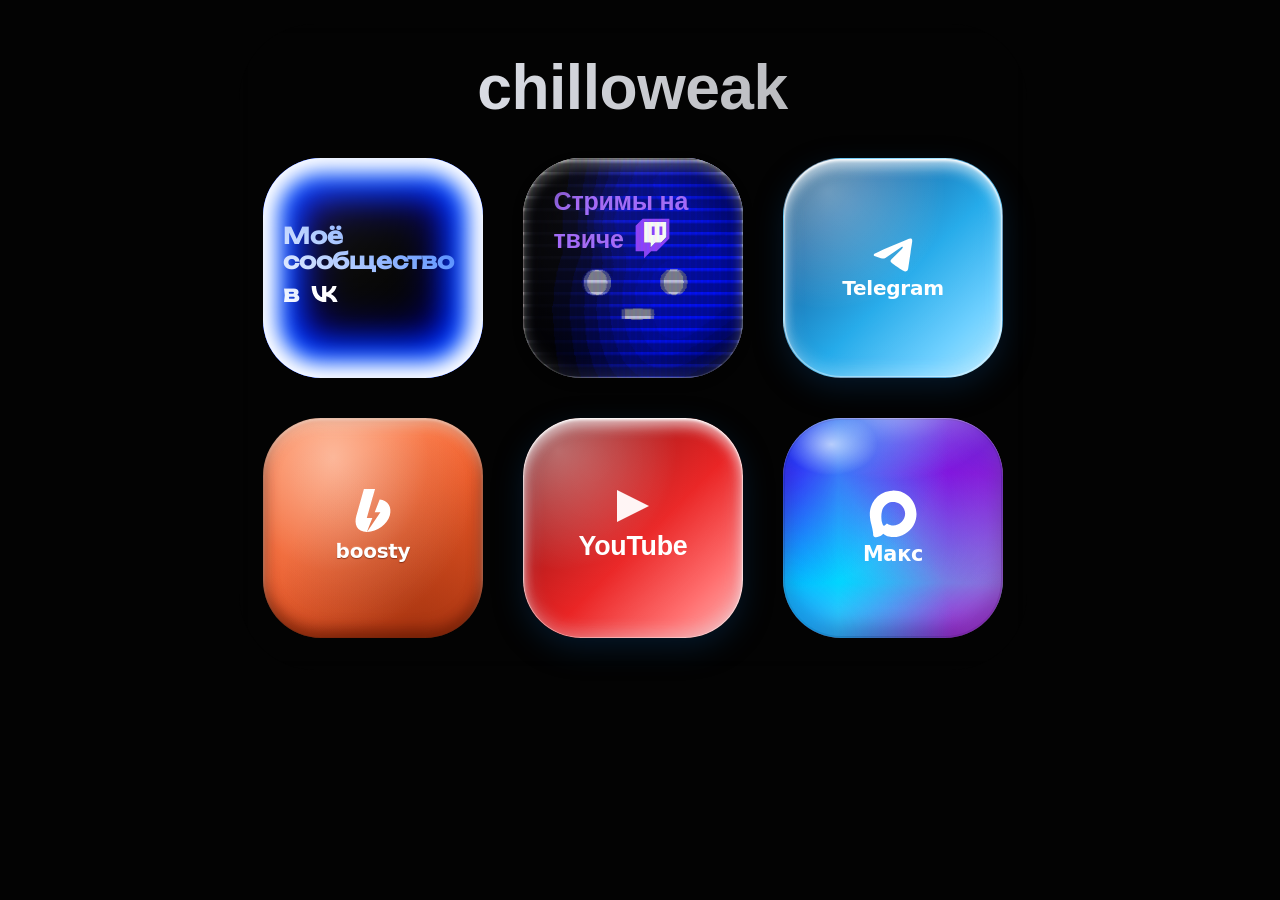
==== index.html @ e5b39a84 "Add first complete version of HTML/CSS page" ====
<!DOCTYPE html>
<html lang="en">
<head>
    <meta charset="UTF-8">
    <meta name="viewport" content="width=device-width, initial-scale=1.0">
    <title>chilloweak | All my links</title>
    <link rel="stylesheet" href="style.css">
    <meta property="og:title" content="chilloweak | Все мои ссылки">
    <meta property="og:description" content="Добро пожаловать в мой мир.">
    <meta property="og:image" content="https://chilloweak.github.io">
    <meta property="og:url" content="https://chilloweak.github.io">
    <meta name="twitter:card" content="summary_large_image">
    <link rel="apple-touch-icon" sizes="180x180" href="apple-touch-icon.png">
    <link rel="icon" type="image/png" sizes="32x32" href="favicon-32x32.png">
    <link rel="icon" type="image/png" sizes="16x16" href="favicon-16x16.png">
    <link rel="manifest" href="/site.webmanifest">
</head>
<body>
    <div class="grid-container">
        <div class="chilloweak-header">
            <h1>chilloweak</h1>
        </div>
        <div class="link-grid">
            <a href="https://vk.ru/chilloweakk" target="_blank" rel="noopener noreferrer" class="grid-card grid-card--vk">
                <div class="card-title">Моё сообщество в <img class="icon-inline" src="img/vk_icon.svg"></div>
            </a>
            <a href="https://twitch.tv/chilloweak" target="_blank" rel="noopener noreferrer" class="grid-card grid-card--twitch">
                <div class="crt">
                    <div class="crt-content">
                        <div class="card-title">Стримы на твиче <img class="icon-inline" src="img/twitch_icon.svg"></div>
                    </div>
                </div>
            </a>
            <a href="https://t.me/chilloweak" target="_blank" rel="noopener noreferrer" class="grid-card grid-card--telegram">
                <img class="icon-inline-telegram" src="img/telegram_icon.svg">
                <div class="card-title">Telegram</div>
            </a>
            <a href="https://boosty.to/chilloweak" target="_blank" rel="noopener noreferrer" class="grid-card grid-card--boosty">
                <img class="icon-inline-boosty" src="img/boosty.svg">
                <div class="card-title">boosty</div>
            </a>
            <a href="https://youtube.com/@chilloweak" target="_blank" rel="noopener noreferrer" class="grid-card grid-card--youtube gelatin">
                <span class="play-icon" aria-hidden="true"></span>
                <div class="card-title">YouTube</div>
            </a>
            <a href="https://max.ru/channel_chilloweak" target="_blank" rel="noopener noreferrer" class="grid-card grid-card--max">
                <img class="icon-inline-max" src="img/max_icon.svg">
                <div class="card-title">Макс</div>
            </a>
        </div>
    </div>
</body>
</html>
---- style.css ----
@font-face {
    font-family: 'Unbounded';
    src: url(fonts/Unbounded-Medium-subset.woff2) format('woff2');
    font-weight: 400;
    font-style: normal;
    font-display: swap;
}

* {
    margin: 0;
    padding: 0;
    box-sizing: border-box;
}

html {
    scrollbar-gutter: stable;
}

body {
    background: #030303;
    font-family: 'Inter', system-ui, -apple-system, 'Segoe UI', Roboto, 'Helvetica Neue', sans-serif;
    min-height: 100vh;
    display: flex;
    justify-content: center;
    align-items: center;
    padding: 1.5rem;
    -webkit-font-smoothing: antialiased;
    -moz-osx-font-smoothing: grayscale;
    text-rendering: optimizeLegibility;
}

.grid-container {
    width: fit-content;
    max-width: 100%;
    margin: 0 0 auto;
    backdrop-filter: blur(10px) saturate(120%);
    -webkit-backdrop-filter: blur(10px) saturate(120%);
    border-radius: 76px;
    padding: 1.75rem 1.5rem 2rem;
}

.chilloweak-header {
    text-align: center;
    margin-bottom: 2.2rem;
    color: white;
    user-select: none;
}

.chilloweak-header h1 {
    font-size: 3.9rem;
    font-weight: 650;
    font-family: sans-serif;
    background: linear-gradient(115deg, #f0f4ff, #a5a5a5);
    background-clip: text;
    -webkit-background-clip: text;
    color: transparent;
    letter-spacing: -0.5px;
}

.link-grid {
    display: grid;
    grid-template-columns: repeat(3, auto);
    justify-content: center;
    gap: 40px;
    margin: 0 auto;
}

:root {
    --card-size: clamp(150px, 20.37vw, 220px); /* 220px at 1080px */
    --card-radius: 58px;
    --gap: 40px;
}

.grid-card {
    width: var(--card-size);
    height: var(--card-size);

    display: flex;
    flex-direction: column;
    justify-content: center;
    align-items: center;
    text-align: center;
    position: relative;
    overflow: hidden;
    text-decoration: none;
    color: inherit;
    cursor: pointer;
    user-select: none;

    background: rgba(18, 26, 40, 0.82);
    border-radius: var(--card-radius);

    transition:
        transform 0.22s cubic-bezier(0.2, 0.9, 0.4, 1.1),
        box-shadow 0.22s ease,
        background 0.22s ease,
        border-color 0.22s ease;
    will-change: transform;
}

.grid-card::after {
    content: '';
    position: absolute;
    inset: 0;
    background: radial-gradient(
        ellipse at 30% 20%,
        rgba(255, 255, 255, 0.07),
        transparent 70%
    );
    pointer-events: none;
    border-radius: inherit;
}

.grid-card:hover {
    transform: translateY(-5px) scale(1.015);
    border-color: rgba(var(--accent-rgb), 0.8);
}

.grid-card:active {
    transform: translateY(1px) scale(0.985);
    transition-duration: 0.06s;
}

.grid-card:focus-visible {
    outline: 2px solid rgba(var(--accent-rgb), 0.9);
    outline-offset: 3px;
}

.grid-card:hover .card-icon {
    transform: translateY(-3px);
}

.card-title {
    font-weight: 600;
    font-size: clamp(1rem, 2.4vw, 1.25rem);
    letter-spacing: -0.25px;
    line-height: 1.15;
    margin-bottom: 0.25rem;
    color: #ffffff;
}

.card-description {
    font-size: clamp(0.65rem, 1.4vw, 0.72rem);
    color: #9bb1d0;
    max-width: 88%;
    font-weight: 450;
    line-height: 1.3;
    background: rgba(0, 0, 0, 0.32);
    padding: 0.18rem 0.65rem;
    border-radius: 999px;
    backdrop-filter: blur(2px);
    -webkit-backdrop-filter: blur(2px);
}

.grid-card .accent {
    color: var(--accent);
}

@media (min-width: 67.5em) {
    :root {
        --card-size: 220px;
    }
}

@media (max-width: 37.5em) {
    .link-grid {
        grid-template-columns: repeat(2, auto);
        gap: 20px;
    }
}

@media (max-width: 30em) {
    :root {
        --card-size: clamp(130px, 42vw, 190px);
    }

    body {
        padding: 1rem;
        align-items: flex-start;
    }

    .grid-container {
        border-radius: 68px;
        padding: 1.25rem 1rem 1.5rem;
    }

    .card-description {
        display: none;
    }
}

@media (max-width: 22.5em) {
    .link-grid {
        gap: 12px;
    }
}

@media (prefers-reduced-motion: reduce) {
    .grid-card,
    .card-icon {
        transition: none;
    }
    .grid-card:hover {
        transform: none;
    }
    .grid-card:hover .card-icon {
        transform: none;
    }
}

/* ====================== VK CARD ====================== */
.grid-card--vk {
    aspect-ratio: 1 / 1;
    background-color: #000000;

    box-shadow:
        inset 0 0 20px 15px #ffffff,
        inset 0 0 30px 30px #0055ff,
        inset 0 0 50px 35px #0000ff;

    display: flex;
    align-items: center;
    justify-content: center;
    overflow: hidden;

    animation:
        vk-waves 4s ease-in-out infinite,
        vk-center-glow 4s ease-in-out infinite;

    background-size: 100% 100%;
    background-repeat: no-repeat;
    background-position: center;
}

@keyframes vk-waves {
    0% {
        box-shadow:
        inset 0 0 20px 15px #ffffff,
        inset 0 0 30px 30px #0055ff,
        inset 0 0 50px 35px #0000ff;
    }
    50% {
        box-shadow:
        inset 0 0 10px 8px  #ffffff,
        inset 0 0 18px 14px #0055ff,
        inset 0 0 28px 18px #0000ff;
    }
    100% {
        box-shadow:
        inset 0 0 20px 15px #ffffff,
        inset 0 0 30px 30px #0055ff,
        inset 0 0 50px 35px #0000ff;
    }
}

@keyframes vk-center-glow {
    0% {
        background-size: 20% 20%;
        background-position: center;
        opacity: 0.9;
    }
    50% {
        background-size: 120% 120%;
        background-position: center;
        opacity: 1;
    }
    100% {
        background-size: 20% 20%;
        background-position: center;
        opacity: 0.9;
    }
}

.grid-card--vk .card-title {
    text-align: left;
    font-size: clamp(14px, 14px + 1vw, 22px);
    margin: 20px;
    font-family: 'Unbounded';
    background: linear-gradient(45deg, #ffffff, #3a7cff);
    -webkit-background-clip: text;
    background-clip: text;
    -webkit-text-fill-color: transparent;
    color: transparent; /* fallback */
}

@media (max-width: 68em) {
    .grid-card--vk .card-title {
        font-size: clamp(14px, 14px + 1vw, 15px);
    }
}

.icon-inline {
    width: 1.8em;
    height: 1.8em;
    vertical-align: -0.52em;
    display: inline-block;
}

.grid-card--vk:hover, .grid-card--vk:active {
    background: #0000ff;
}

/* ====================== Twitch.tv ====================== */
.grid-card--twitch {
    --card-inset: 10px;
    --inner-radius: 48px;
    justify-content: flex-start;
    align-items: stretch;
    padding: var(--card-inset);
    gap: 10px;
    background: #0a0a0a;
    background: url(img/chilloweak_icon.png);
    background-repeat: no-repeat;
    background-size: cover;
    box-shadow:
        inset 0 -9px 14px rgba(255, 255, 255, 0.10),
        inset 0 9px 12px rgba(255, 255, 255, 0.55),
        inset 0 2px 3px rgba(255, 255, 255, 0.85),
        inset 0 0 0 1px rgba(255, 255, 255, 0.35),
        inset 0 0 16px rgba(200, 220, 255, 0.20),
        0 4px 12px rgba(0, 0, 0, 0.15);
}

.crt-content {
    width: 100%;
    height: 100%;
    flex-shrink: 0;

    display: flex;
    flex-direction: column;
    justify-content: flex-end;
    align-items: flex-start;
    gap: 4px;
    padding: 0.75rem 0.85rem;
    text-align: left;

    border-radius: var(--inner-radius);
    overflow: hidden;
    position: relative;

    text-decoration: none;
    color: inherit;

    z-index: 3;
    animation: flicker 0.15s infinite;
}

.crt-content::after {
    content: '';
    position: absolute;
    inset: 0;
    pointer-events: none;
    border-radius: inherit;
}

.crt-content .card-title {
    font-size: clamp(14px, 14px + 1vw, 25px);
    text-align: left;
    color: #a970ff;
    font-family: sans-serif;
    margin: 7px;
}

.crt::before {
    content: "";
    position: absolute;
    inset: 0;
    z-index: 2;
    pointer-events: none;
    background: repeating-linear-gradient(
        to bottom,
        rgba(0, 0, 0, 0) 2px,
        rgba(0, 0, 0, 0) 4px,
        rgba(0, 0, 0, 0.35) 6px,
        rgba(0, 0, 0, 0.35) 14px
    );
    animation: scan 8s linear infinite;
}

.crt::after {
    content: "";
    position: absolute;
    inset: 0;
    z-index: 4;
    pointer-events: none;
    background:
        radial-gradient(ellipse at center,
        rgba(0,0,0,0) 55%,
        rgba(0,0,0,0.55) 100%),
        repeating-linear-gradient(
        to right,
        rgba(255,0,0,0.06) 0 2px,
        rgba(0,255,0,0.06) 2px 4px,
        rgba(0,0,255,0.06) 4px 6px
        );
    mix-blend-mode: multiply;
}

@keyframes scan {
    from { background-position-y: 0; }
    to   { background-position-y: 100px; }
}

@keyframes flicker {
    0%   { opacity: 0.97; }
    50%  { opacity: 1; }
    100% { opacity: 0.98; }
}

.grid-card--twitch:hover {
    box-shadow:
        inset 0 -9px 14px rgba(40, 55, 141, 0.55),
        inset 0 9px 12px rgba(228, 210, 255, 0.45),
        inset 0 2px 3px rgba(245, 238, 255, 0.6),
        inset 0 0 0 110px rgba(0, 4, 255, 0.479),
        inset 0 0 16px rgba(70, 30, 120, 0.35);
}

.grid-card--twitch:active {
    box-shadow:
        inset 0 -9px 14px rgba(0, 8, 70, 0.60),
        inset 0 9px 12px rgba(170, 190, 255, 0.45),
        inset 0 2px 3px rgba(225, 235, 255, 0.65),
        inset 0 0 0 110px rgba(0, 3, 189, 0.479),
        inset 0 0 16px rgba(10, 15, 110, 0.40);
}

/* ======================== BOOSTY ========================*/
.grid-card--boosty {
    display: inline-flex;
    align-items: center;
    justify-content: center;
    gap: 0.5rem;
    padding: 1.05rem 2.6rem;
    cursor: pointer;
    font-size: 1.65rem;
    font-weight: 700;
    letter-spacing: 0.04em;
    color: #fff4ec;
    text-shadow: 0 1px 1px rgba(90, 20, 0, 0.6), 0 -1px 1px rgba(255, 210, 180, 0.25);

    background:
        radial-gradient(ellipse at 32% 18%, rgba(255, 235, 220, 0.55) 0%, rgba(255, 200, 170, 0.12) 45%, transparent 70%),
        radial-gradient(ellipse at 70% 100%, rgba(120, 30, 0, 0.45) 0%, transparent 65%),
        linear-gradient(160deg, #ff7a45 0%, #f15f2c 45%, #c8421a 100%);

    box-shadow:
        inset 0 -9px 14px rgba(90, 20, 0, 0.55),
        inset 0 9px 12px rgba(255, 220, 200, 0.45),
        inset 0 2px 3px rgba(255, 245, 235, 0.6),
        inset 0 0 0 1px rgba(120, 35, 5, 0.35),
        inset 0 0 16px rgba(80, 20, 0, 0.35);

    border: none;
    transition: box-shadow 0.13s ease, background 0.13s ease, transform 0.08s ease;
}

.grid-card--boosty:hover {
box-shadow:
    inset 0 -9px 14px rgba(90, 20, 0, 0.6),
    inset 0 11px 14px rgba(255, 225, 205, 0.55),
    inset 0 2px 3px rgba(255, 250, 240, 0.7),
    inset 0 0 0 1px rgba(120, 35, 5, 0.35),
    inset 0 0 18px rgba(80, 20, 0, 0.35);
}

.grid-card--boosty:active {
background:
    radial-gradient(ellipse at 32% 18%, rgba(255, 230, 215, 0.25) 0%, transparent 65%),
    radial-gradient(ellipse at 70% 100%, rgba(90, 25, 0, 0.55) 0%, transparent 70%),
    linear-gradient(160deg, #e85727 0%, #d04a1c 50%, #a8340f 100%);

box-shadow:
    inset 0 -13px 18px rgba(70, 15, 0, 0.75),
    inset 0 7px 9px rgba(255, 210, 185, 0.2),
    inset 0 1px 2px rgba(255, 235, 220, 0.3),
    inset 0 0 0 1px rgba(100, 28, 3, 0.45),
    inset 0 0 22px rgba(60, 15, 0, 0.55);
    transform: scale(0.98);
}

.grid-card--boosty:focus-visible {
outline: none;
box-shadow:
    inset 0 -9px 14px rgba(90, 20, 0, 0.55),
    inset 0 9px 12px rgba(255, 220, 200, 0.45),
    inset 0 2px 3px rgba(255, 245, 235, 0.6),
    inset 0 0 0 2px rgba(255, 240, 200, 0.9),
    inset 0 0 16px rgba(80, 20, 0, 0.35);
}

.icon-inline-boosty {
    width: 1.6em;
    height: 1.6em;
    display: inline-block;
}

/* ======================== Telegram ========================*/

.grid-card--telegram {
    background:
        radial-gradient(120% 120% at 20% 15%, rgba(255, 255, 255, 0.35) 0%, transparent 45%),
        linear-gradient(135deg,
        #0b3d66 0%,
        #1268a8 25%,
        #23aaea 55%,
        #6fd0ff 80%,
        #b8ecff 100%
    );

    box-shadow:
        inset 0 -9px 14px rgba(255, 255, 255, 0.12),
        inset 0 9px 12px rgba(255, 255, 255, 0.55),
        inset 0 2px 3px rgba(255, 255, 255, 0.9),
        inset 0 0 0 1px rgba(255, 255, 255, 0.35),
        inset 0 0 22px rgba(180, 230, 255, 0.30),
        0 10px 30px rgba(10, 60, 110, 0.35),
        0 2px 6px rgba(0, 0, 0, 0.15);

    border: 1px solid rgba(255, 255, 255, 0.25);
    backdrop-filter: blur(6px);
}

.grid-card--telegram:active {
    background:
        radial-gradient(ellipse at 32% 18%, rgba(220, 245, 255, 0.25) 0%, transparent 65%),
        radial-gradient(ellipse at 70% 100%, rgba(5, 30, 60, 0.55) 0%, transparent 70%),
        linear-gradient(160deg, #1e8fd1 0%, #1780bf 50%, #0d5a8c 100%);

    box-shadow:
        inset 0 -13px 18px rgba(3, 25, 50, 0.75),
        inset 0 7px 9px rgba(200, 235, 255, 0.20),
        inset 0 1px 2px rgba(235, 248, 255, 0.30),
        inset 0 0 0 1px rgba(10, 60, 100, 0.45),
        inset 0 0 22px rgba(3, 30, 60, 0.55);
    transform: scale(0.98);
}

.icon-inline-telegram {
    width: 2.8em;
    height: 2.8em;
    display: inline-block;
}

/* ------------------------- YouTube #FF0000 -------------------------*/

.grid-card--youtube {
    /* structure */
    display: inline-flex;
    align-items: center;
    justify-content: center;
    gap: 0.6rem;
    padding: 1.05rem 2.8rem;
    cursor: pointer;
    user-select: none;
    font-size: 1.35rem;
    font-weight: 700;
    letter-spacing: 0.03em;

        background:
        radial-gradient(120% 120% at 16% 15%, rgba(255, 255, 255, 0.35) 0%, transparent 45%),
        linear-gradient(135deg,
        #660b0b 0%,
        #a81212 25%,
        #ea2323 55%,
        #ff6f6f 80%,
        #ffb8b8 100%
    );

    box-shadow:
        inset 0 -9px 14px rgba(255, 255, 255, 0.12),
        inset 0 9px 12px rgba(255, 255, 255, 0.55),
        inset 0 2px 3px rgba(255, 255, 255, 0.9),
        inset 0 0 0 1px rgba(255, 255, 255, 0.35),
        inset 0 0 22px rgba(180, 230, 255, 0.30),
        0 10px 30px rgba(10, 60, 110, 0.35),
        0 2px 6px rgba(0, 0, 0, 0.15);

    border: 1px solid rgba(255, 255, 255, 0.25);
    backdrop-filter: blur(6px);

    border: none;
    transition: box-shadow 0.13s ease, background 0.13s ease, transform 0.08s ease;
}

.grid-card--youtube:active {
    background:
        radial-gradient(ellipse at 32% 18%, rgba(220, 245, 255, 0.25) 0%, transparent 65%),
        radial-gradient(ellipse at 70% 100%, rgba(5, 30, 60, 0.55) 0%, transparent 70%),
        linear-gradient(160deg, #d11e1e 0%, #bf1717 50%, #8c0d0d 100%);

    box-shadow:
        inset 0 -13px 18px rgba(50, 3, 3, 0.75),
        inset 0 7px 9px rgba(255, 200, 200, 0.2),
        inset 0 1px 2px rgba(255, 235, 235, 0.3),
        inset 0 0 0 1px rgba(100, 10, 10, 0.45),
        inset 0 0 22px rgba(60, 3, 3, 0.55);
    transform: scale(0.98);
}


.grid-card--youtube .card-title {
    color: #ffffff;
    font-family: sans-serif;
    font-size: calc(14px + 1vw);
    z-index: 2;
}

.play-icon {
    width: 0;
    height: 0;
    border-style: solid;
    border-width: 1rem 0 1rem 2rem;
    border-color: transparent transparent transparent #fff5f5;
}

.gelatin {
    animation: squish 6s ease-in-out infinite;
}

.grid-card--youtube:hover {
    animation: none;
}

@keyframes squish {
    0%, 100% {
        transform: scale(1, 1);
        border-radius: 58px;
    }
    20% {
        transform: scale(1.1, 0.9);
        border-radius: 45%;
    }
    40% {
        transform: scale(0.9, 1.1);
        border-radius: 58px 56px;
    }
    55% {
        transform: scale(1.12, 0.88);
        border-radius: 45%;
    }
    70% {
        transform: scale(0.9, 1.1);
        border-radius: 44px 62px;
    }
    85% {
        transform: scale(1.04, 0.96);
        border-radius: 48px;
    }
}

/* ---------------------------------- MAX ---------------------------------- */

.grid-card--max {
    position: relative;
    display: inline-flex;
    align-items: center;
    justify-content: center;
    cursor: pointer;
    user-select: none;
    color: #ffffff;
    text-shadow: 0 2px 6px rgba(0, 0, 0, 0.45);
    border: none;
    overflow: hidden;
    isolation: isolate;

    background:
        linear-gradient(
        to right,
        #0a23f0 0%,
        #01b7fe 25%,
        #6010c5 75%,
        #902cbd 100%
        ),
        linear-gradient(
        to bottom,
        #0a23f0 0%,
        #6010c5 25%,
        #01b7fe 75%,
        #902cbd 100%
        );
    background-blend-mode: screen, normal;

    box-shadow:
        inset 0 1px 1px rgba(255, 255, 255, 0.7),
        inset 0 10px 18px rgba(255, 255, 255, 0.22),
        inset 0 -12px 20px rgba(10, 0, 40, 0.55),
        inset 0 0 0 1px rgba(255, 255, 255, 0.12),
        inset 0 0 0 2px rgba(0, 0, 30, 0.35);
}

.grid-card--max::before {
    content: "";
    position: absolute;
    inset: 0;
    border-radius: inherit;
    pointer-events: none;
    z-index: 0;

    background:
        radial-gradient(circle at 0% 0%,   rgba(10, 35, 240, 0.95) 0%, transparent 55%),
        radial-gradient(circle at 100% 0%, rgba(96, 16, 197, 0.95) 0%, transparent 55%),
        radial-gradient(circle at 0% 100%, rgba(1, 183, 254, 0.95) 0%, transparent 55%),
        radial-gradient(circle at 100% 100%, rgba(144, 44, 189, 0.95) 0%, transparent 55%);
    mix-blend-mode: normal;
    opacity: 0.85;
}

.grid-card--max::after {
content: "";
position: absolute;
inset: 0;
border-radius: inherit;
pointer-events: none;
z-index: 1;

background:
    radial-gradient(
    ellipse 75% 55% at 50% -10%,
    rgba(255, 255, 255, 0.55) 0%,
    rgba(255, 255, 255, 0.18) 40%,
    transparent 70%
    ),
    radial-gradient(
    ellipse 30% 20% at 22% 12%,
    rgba(255, 255, 255, 0.65) 0%,
    transparent 70%
    ),
    linear-gradient(
    to top,
    rgba(10, 0, 45, 0.45) 0%,
    transparent 40%
    );
mix-blend-mode: screen;
}

.grid-card--max span {
    position: relative;
    z-index: 2;
}

.grid-card--max:hover {
    filter: brightness(1.08);
}

.grid-card--max:active {
    transform: scale(0.98);
    filter: brightness(0.95);
    box-shadow:
        inset 0 1px 1px rgba(255, 255, 255, 0.4),
        inset 0 6px 14px rgba(255, 255, 255, 0.12),
        inset 0 -14px 22px rgba(10, 0, 40, 0.7),
        inset 0 0 0 1px rgba(255, 255, 255, 0.1),
        inset 0 0 0 2px rgba(0, 0, 30, 0.45);
}

.grid-card--max:focus-visible {
    outline: 2px solid rgba(255, 255, 255, 0.75);
    outline-offset: 3px;
}

.icon-inline-max {
    width: 3em;
    height: 3em;
    margin: 5px;
    z-index: 1;
}

.grid-card--max .card-title {
    font-size: 1.3rem;
    color: #ffffff;
    z-index: 1;
    text-shadow: none;
}
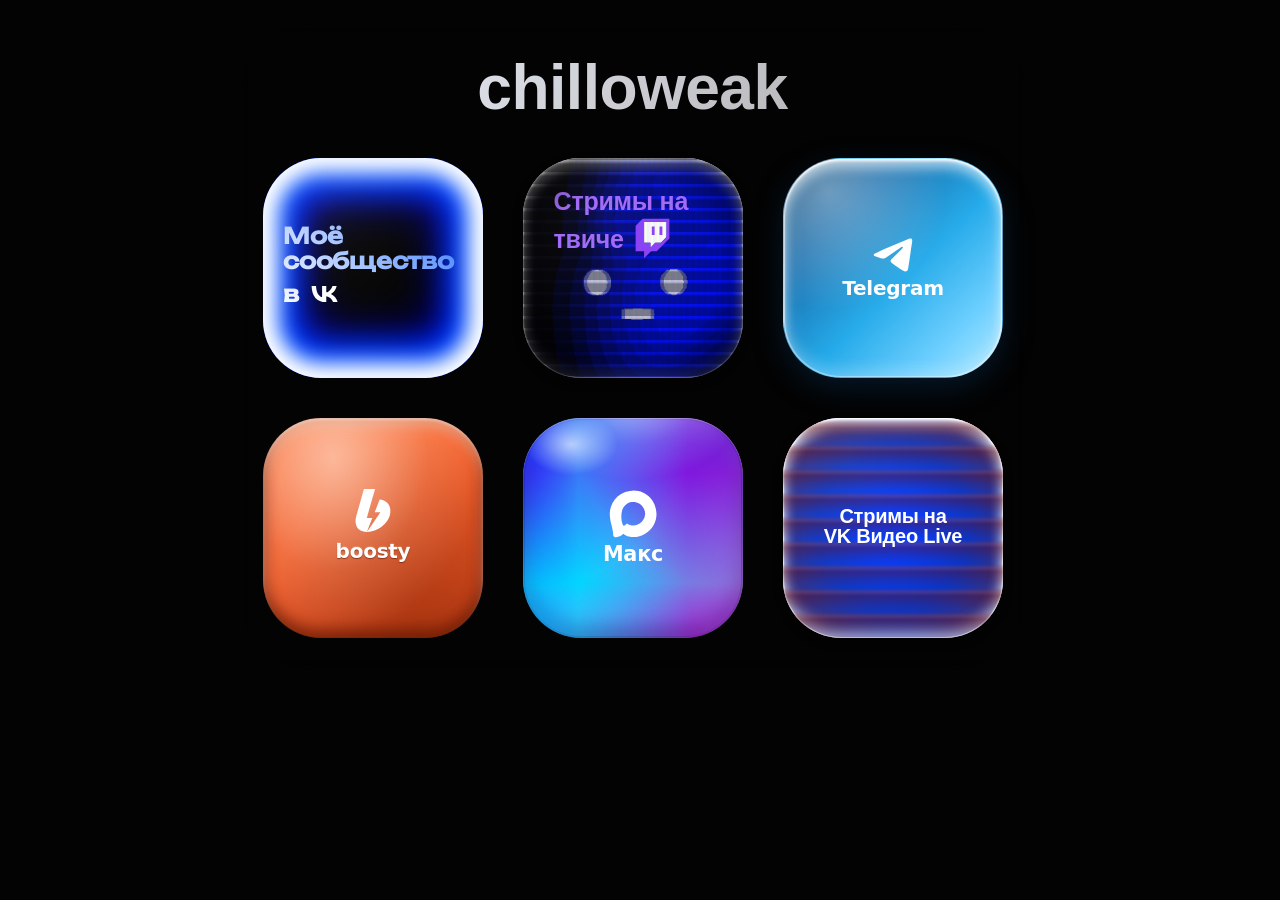
==== commit 0e50b5ac: "Add vkvideolive card" ====
--- a/index.html
+++ b/index.html
@@ -47,6 +47,11 @@
                 <img class="icon-inline-max" src="img/max_icon.svg">
                 <div class="card-title">Макс</div>
             </a>
+            <a href="https://live.vkvideo.ru/chilloweak" target="_blank" rel="noopener noreferrer" class="grid-card grid-card--vkvideolive">
+                <div class="vklive-scan">
+                    <div class="card-title">Стримы на<br>VK Видео Live</div>
+                </div>
+            </a>
         </div>
     </div>
 </body>
--- a/style.css
+++ b/style.css
@@ -545,8 +545,7 @@
 /* ------------------------- YouTube #FF0000 -------------------------*/
 
 .grid-card--youtube {
-    /* structure */
-    display: inline-flex;
+    display: none; /* ------- Temporarily hidden card ------- */
     align-items: center;
     justify-content: center;
     gap: 0.6rem;
@@ -771,4 +770,79 @@
     color: #ffffff;
     z-index: 1;
     text-shadow: none;
+}
+
+/* ---------------------------------- VK VIDEO LIVE ---------------------------------- */
+
+.grid-card--vkvideolive {
+    display: flex;    
+    position: relative;
+    background: radial-gradient(at center, #0037ff 10%, #0c33c0 50%, #7a60eb7e 80%);
+    box-shadow:
+        inset 0 -9px 14px rgba(255, 255, 255, 0.39),
+        inset 0 9px 12px rgba(255, 255, 255, 0.699),
+        inset 0 2px 3px rgba(255, 255, 255, 0.911),
+        inset 0 0 0 1px rgba(255, 255, 255, 0.548),
+        inset 0 0 16px rgba(200, 220, 255, 0.342),
+        0 4px 12px rgba(0, 0, 0, 0.15);
+}
+
+.grid-card--vkvideolive:active {
+    background: radial-gradient(at center, #0024a783 10%, #0924857a 50%, #5644a57e 80%);
+    box-shadow:
+        inset 0 -9px 14px rgba(255, 255, 255, 0.61),
+        inset 0 9px 12px rgba(255, 255, 255, 0.788),
+        inset 0 2px 3px rgba(255, 255, 255, 0.979),
+        inset 0 0 0 1px rgba(255, 255, 255, 0.726),
+        inset 0 0 16px rgba(200, 220, 255, 0.582),
+        0 4px 12px rgba(65, 65, 65, 0.137);
+}
+
+.grid-card--vkvideolive .card-title {
+    color: #fff;
+    font-size: clamp(14px, 14px + 0.5vw, 20px);
+    line-height: 1;
+    font-family: sans-serif;
+}
+
+.vklive-scan {
+    width: 100%;
+    height: 100%;
+    display: flex;
+    justify-content: center;
+    align-items: center;
+    gap: 8px;
+    padding: 0.75rem 0.85rem;
+    border-radius: var(--inner-radius);
+    overflow: hidden;
+    position: relative;
+    box-sizing: border-box;
+    text-align: center; 
+    text-decoration: none;
+    color: inherit;
+    z-index: 3;
+
+    background: repeating-linear-gradient(
+        to bottom,
+        rgba(255, 0, 0, 0)      0px,
+        rgba(255, 0, 0, 0)      2px,
+        rgba(155, 63, 63, 0.35) 6px,
+        rgba(105, 7, 7, 0.35)   10px,
+        rgba(255, 0, 0, 0)      24px
+    );
+
+    animation:
+        scanvklive 8s linear infinite,
+        flicker 0.4s infinite;
+}
+
+.vklive-scan:hover {
+    animation:
+        scanvklive 1s linear infinite,
+        flicker 0.4s infinite;
+}
+
+@keyframes scanvklive {
+    from { background-position-y: 100px; }
+    to   { background-position-y: 0px; }
 }
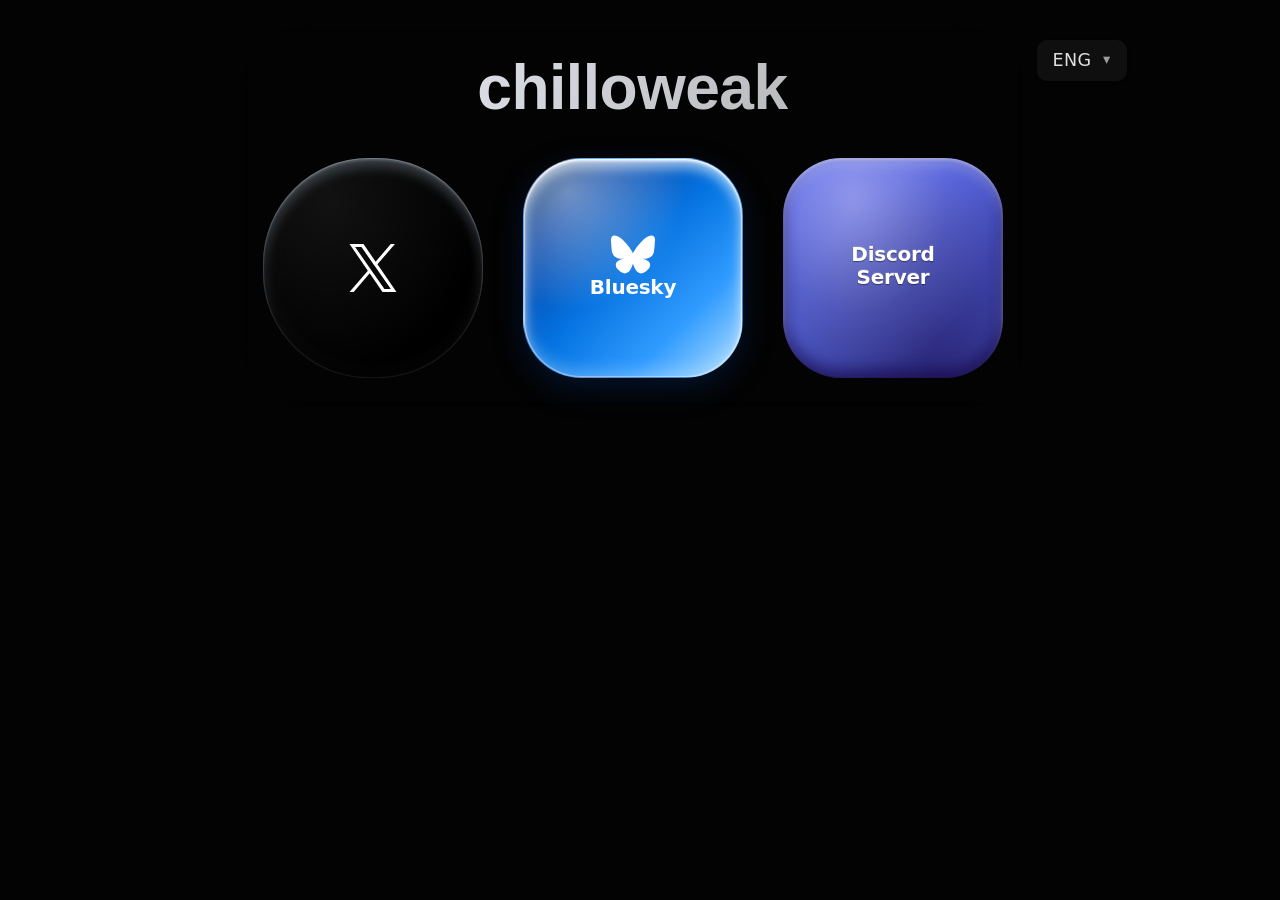
==== commit 9d444063: "Add English version mega update" ====
--- a/index.html
+++ b/index.html
@@ -1,12 +1,11 @@
 <!DOCTYPE html>
-<html lang="en">
+<html lang="ru">
 <head>
     <meta charset="UTF-8">
     <meta name="viewport" content="width=device-width, initial-scale=1.0">
-    <title>chilloweak | All my links</title>
-    <link rel="stylesheet" href="style.css">
-    <meta property="og:title" content="chilloweak | Все мои ссылки">
-    <meta property="og:description" content="Добро пожаловать в мой мир.">
+    <title data-i18n-title="pageTitle">chilloweak | Мои ссылки</title>
+    <meta property="og:title" id="ogTitle" content="chilloweak | Мои ссылки">
+    <meta property="og:description" id="ogDescription" content="Добро пожаловать в мой мир.">
     <meta property="og:image" content="https://chilloweak.github.io">
     <meta property="og:url" content="https://chilloweak.github.io">
     <meta name="twitter:card" content="summary_large_image">
@@ -14,45 +13,91 @@
     <link rel="icon" type="image/png" sizes="32x32" href="favicon-32x32.png">
     <link rel="icon" type="image/png" sizes="16x16" href="favicon-16x16.png">
     <link rel="manifest" href="/site.webmanifest">
+
+    <link rel="stylesheet" href="style.css">
+
+    <script>
+        (function () {
+            var saved = localStorage.getItem('lang');
+
+            if (!saved) {
+                var browserLang = (navigator.language || navigator.userLanguage || '').split('-')[0].toLowerCase();
+                saved = (browserLang === 'ru') ? 'RU' : 'ENG';
+            }
+
+            document.documentElement.lang = saved.toLowerCase();
+            var titles = { RU: 'chilloweak | Мои ссылки', ENG: 'chilloweak | My links' };
+            document.title = titles[saved] || document.title;
+        })();
+    </script>
 </head>
 <body>
     <div class="grid-container">
+        <div class="lang-switcher" id="languageSwitcher">
+            <div class="lang-switcher__selected"
+                id="selectedLang"
+                tabindex="0"
+                role="button"
+                aria-haspopup="true"
+                aria-expanded="false">
+                RU
+            </div>
+            <ul class="lang-switcher__dropdown" role="menu" aria-label="Language selection">
+                <li class="active" data-lang="RU" role="menuitem" tabindex="0">RU</li>
+                <li data-lang="ENG" role="menuitem" tabindex="0">ENG</li>
+            </ul>
+        </div>
         <div class="chilloweak-header">
             <h1>chilloweak</h1>
         </div>
-        <div class="link-grid">
-            <a href="https://vk.ru/chilloweakk" target="_blank" rel="noopener noreferrer" class="grid-card grid-card--vk">
-                <div class="card-title">Моё сообщество в <img class="icon-inline" src="img/vk_icon.svg"></div>
-            </a>
-            <a href="https://twitch.tv/chilloweak" target="_blank" rel="noopener noreferrer" class="grid-card grid-card--twitch">
-                <div class="crt">
-                    <div class="crt-content">
-                        <div class="card-title">Стримы на твиче <img class="icon-inline" src="img/twitch_icon.svg"></div>
+        <section class="ru-content">
+            <div class="link-grid">
+                <a href="https://vk.ru/chilloweakk" target="_blank" rel="noopener noreferrer" class="grid-card grid-card--vk">
+                    <div class="card-title">Моё сообщество в <img class="icon-inline" src="img/vk_icon.svg"></div>
+                </a>
+                <a href="https://twitch.tv/chilloweak" target="_blank" rel="noopener noreferrer" class="grid-card grid-card--twitch">
+                    <div class="crt">
+                        <div class="crt-content">
+                            <div class="card-title">Стримы на твиче <img class="icon-inline" src="img/twitch_icon.svg"></div>
+                        </div>
                     </div>
+                </a>
+                <a href="https://t.me/chilloweak" target="_blank" rel="noopener noreferrer" class="grid-card grid-card--telegram">
+                    <img class="icon-inline-telegram" src="img/telegram_icon.svg">
+                    <div class="card-title">Telegram</div>
+                </a>
+                <a href="https://boosty.to/chilloweak" target="_blank" rel="noopener noreferrer" class="grid-card grid-card--boosty">
+                    <img class="icon-inline-boosty" src="img/boosty.svg">
+                    <div class="card-title">boosty</div>
+                </a>
+                <a href="https://max.ru/channel_chilloweak" target="_blank" rel="noopener noreferrer" class="grid-card grid-card--max">
+                    <img class="icon-inline-max" src="img/max_icon.svg">
+                    <div class="card-title">Макс</div>
+                </a>
+                <a href="https://live.vkvideo.ru/chilloweak" target="_blank" rel="noopener noreferrer" class="grid-card grid-card--vkvideolive">
+                    <div class="vklive-scan">
+                        <div class="card-title">Стримы на<br>VK Видео Live</div>
+                    </div>
+                </a>
+            </div>
+            </section>
+            <section class="eng-content">
+                <div class="link-grid">
+                    <a href="https://x.com/chilloweak" target="_blank" rel="noopener noreferrer" class="grid-card grid-card--xtwitter">
+                        <img class="icon-inline-max" src="img/x-twitter_icon.svg">
+                    </a>
+                    <a href="https://bsky.app/profile/chilloweak.bsky.social" target="_blank" rel="noopener noreferrer" class="grid-card grid-card--bluesky">
+                        <img class="icon-inline-bluesky" src="img/bluesky_icon.svg">
+                        <div class="card-title">Bluesky</div>
+                    </a>
+                    <a href="https://discord.gg/eVxUYf7TvV" target="_blank" rel="noopener noreferrer" class="grid-card grid-card--discord">
+                        <div class="card-title">Discord Server</div>
+                    </a>
                 </div>
-            </a>
-            <a href="https://t.me/chilloweak" target="_blank" rel="noopener noreferrer" class="grid-card grid-card--telegram">
-                <img class="icon-inline-telegram" src="img/telegram_icon.svg">
-                <div class="card-title">Telegram</div>
-            </a>
-            <a href="https://boosty.to/chilloweak" target="_blank" rel="noopener noreferrer" class="grid-card grid-card--boosty">
-                <img class="icon-inline-boosty" src="img/boosty.svg">
-                <div class="card-title">boosty</div>
-            </a>
-            <a href="https://youtube.com/@chilloweak" target="_blank" rel="noopener noreferrer" class="grid-card grid-card--youtube gelatin">
-                <span class="play-icon" aria-hidden="true"></span>
-                <div class="card-title">YouTube</div>
-            </a>
-            <a href="https://max.ru/channel_chilloweak" target="_blank" rel="noopener noreferrer" class="grid-card grid-card--max">
-                <img class="icon-inline-max" src="img/max_icon.svg">
-                <div class="card-title">Макс</div>
-            </a>
-            <a href="https://live.vkvideo.ru/chilloweak" target="_blank" rel="noopener noreferrer" class="grid-card grid-card--vkvideolive">
-                <div class="vklive-scan">
-                    <div class="card-title">Стримы на<br>VK Видео Live</div>
-                </div>
-            </a>
+            </section>
         </div>
     </div>
+
+    <script src="script.js"></script>
 </body>
 </html>
--- a/style.css
+++ b/style.css
@@ -156,17 +156,167 @@
     color: var(--accent);
 }
 
+/* ---------- Language switcher ---------- */
+
+.lang-switcher {
+    position: relative;
+    display: inline-block;
+    user-select: none;
+    width: 90px;
+    font-weight: 500;
+    font-size: 1.1rem;
+    letter-spacing: 0.3px;
+    position: fixed;
+    top: 16px;
+    right: -100px;
+    z-index: 10;
+}
+
+.lang-switcher__selected {
+    background-color: #0f0f0f;
+    color: #dfdfdf;
+    border-radius: 10px;
+    padding: 10px 16px;
+    display: flex;
+    align-items: center;
+    justify-content: space-between;
+    cursor: pointer;
+    box-shadow: 0 2px 6px rgba(0, 0, 0, 0.03), 0 1px 3px rgba(0, 0, 0, 0.05);
+    transition: all 0.15s ease;
+    line-height: 1.2;
+    text-transform: uppercase;
+    -webkit-tap-highlight-color: transparent;
+    touch-action: manipulation;
+}
+
+.lang-switcher__selected::after {
+    content: "▾";
+    font-size: 0.9rem;
+    color: #9c9c9c;
+    margin-left: 8px;
+    transform: translateY(-1px);
+    transition: transform 0.2s ease;
+}
+
+.lang-switcher.open .lang-switcher__selected::after {
+    transform: translateY(-1px) rotate(180deg);
+}
+
+.lang-switcher__selected:hover {
+    background-color: #1d1d1d;
+}
+
+.lang-switcher__selected:focus-visible {
+    outline: 2px solid #2c3e50;
+    outline-offset: 2px;
+}
+
+.lang-switcher__dropdown {
+    position: absolute;
+    top: calc(100% + 6px);
+    left: 0;
+    width: 100%;
+    background-color: #161616;
+    border-radius: 10px;
+    box-shadow: 0 8px 20px rgba(0, 0, 0, 0.08), 0 2px 6px rgba(0, 0, 0, 0.05);
+    list-style: none;
+    overflow: hidden;
+    opacity: 0;
+    visibility: hidden;
+    transform: translateY(-6px);
+    transition: opacity 0.18s ease, transform 0.18s ease, visibility 0.18s;
+    z-index: 100;
+    color: #eeeeee;
+}
+
+.lang-switcher.open .lang-switcher__dropdown {
+    opacity: 1;
+    visibility: visible;
+    transform: translateY(0);
+}
+
+.lang-switcher__dropdown li {
+    padding: 10px 16px;
+    background-color: #141414;
+    color: #acacac;
+    cursor: pointer;
+    font-size: 1.1rem;
+    font-weight: 500;
+    text-transform: uppercase;
+    transition: background 0.12s ease;
+    border-bottom: 1px solid #383838;
+    display: flex;
+    align-items: center;
+    justify-content: space-between;
+    -webkit-tap-highlight-color: transparent;
+    touch-action: manipulation;
+}
+
+.lang-switcher__dropdown li:last-child {
+    border-bottom: none;
+}
+
+.lang-switcher__dropdown li:hover {
+    background-color: #111111;
+}
+
+.lang-switcher__dropdown li.active {
+    font-weight: 600;
+    background-color: #111111;
+}
+
+.lang-switcher__dropdown li.active::after {
+    content: "✓";
+    color: #e6e6e6;
+    font-size: 0.9rem;
+    font-weight: 600;
+    margin-left: 8px;
+    opacity: 0.7;
+}
+
+
+/* ============ Language visibility switch ============ */
+.ru-content  { display: block; }
+.eng-content { display: none; }
+
+html[lang="eng"] .ru-content  { display: none; }
+html[lang="eng"] .eng-content { display: block; }
+
+
+
 @media (min-width: 67.5em) {
     :root {
         --card-size: 220px;
     }
 }
+
+@media (max-width: 55em) {
+        .chilloweak-header {
+        padding-bottom: 60px;
+    }
+        .lang-switcher {
+        top: 110px;
+        right: 16px;
+        transform: none;
+    }
+}
+
 
 @media (max-width: 37.5em) {
     .link-grid {
         grid-template-columns: repeat(2, auto);
         gap: 20px;
     }
+
+    .chilloweak-header {
+        padding-bottom: 60px;
+    }
+
+    .lang-switcher {
+        top: 110px;
+        right: 16px;
+
+    }
 }
 
 @media (max-width: 30em) {
@@ -208,7 +358,7 @@
     }
 }
 
-/* ====================== VK CARD ====================== */
+/* ====================== VK ====================== */
 .grid-card--vk {
     aspect-ratio: 1 / 1;
     background-color: #000000;
@@ -296,8 +446,12 @@
     display: inline-block;
 }
 
-.grid-card--vk:hover, .grid-card--vk:active {
+.grid-card--vk:hover {
     background: #0000ff;
+}
+
+.grid-card--vk:active {
+    background: #0000a1c9;
 }
 
 /* ====================== Twitch.tv ====================== */
@@ -540,112 +694,6 @@
     width: 2.8em;
     height: 2.8em;
     display: inline-block;
-}
-
-/* ------------------------- YouTube #FF0000 -------------------------*/
-
-.grid-card--youtube {
-    display: none; /* ------- Temporarily hidden card ------- */
-    align-items: center;
-    justify-content: center;
-    gap: 0.6rem;
-    padding: 1.05rem 2.8rem;
-    cursor: pointer;
-    user-select: none;
-    font-size: 1.35rem;
-    font-weight: 700;
-    letter-spacing: 0.03em;
-
-        background:
-        radial-gradient(120% 120% at 16% 15%, rgba(255, 255, 255, 0.35) 0%, transparent 45%),
-        linear-gradient(135deg,
-        #660b0b 0%,
-        #a81212 25%,
-        #ea2323 55%,
-        #ff6f6f 80%,
-        #ffb8b8 100%
-    );
-
-    box-shadow:
-        inset 0 -9px 14px rgba(255, 255, 255, 0.12),
-        inset 0 9px 12px rgba(255, 255, 255, 0.55),
-        inset 0 2px 3px rgba(255, 255, 255, 0.9),
-        inset 0 0 0 1px rgba(255, 255, 255, 0.35),
-        inset 0 0 22px rgba(180, 230, 255, 0.30),
-        0 10px 30px rgba(10, 60, 110, 0.35),
-        0 2px 6px rgba(0, 0, 0, 0.15);
-
-    border: 1px solid rgba(255, 255, 255, 0.25);
-    backdrop-filter: blur(6px);
-
-    border: none;
-    transition: box-shadow 0.13s ease, background 0.13s ease, transform 0.08s ease;
-}
-
-.grid-card--youtube:active {
-    background:
-        radial-gradient(ellipse at 32% 18%, rgba(220, 245, 255, 0.25) 0%, transparent 65%),
-        radial-gradient(ellipse at 70% 100%, rgba(5, 30, 60, 0.55) 0%, transparent 70%),
-        linear-gradient(160deg, #d11e1e 0%, #bf1717 50%, #8c0d0d 100%);
-
-    box-shadow:
-        inset 0 -13px 18px rgba(50, 3, 3, 0.75),
-        inset 0 7px 9px rgba(255, 200, 200, 0.2),
-        inset 0 1px 2px rgba(255, 235, 235, 0.3),
-        inset 0 0 0 1px rgba(100, 10, 10, 0.45),
-        inset 0 0 22px rgba(60, 3, 3, 0.55);
-    transform: scale(0.98);
-}
-
-
-.grid-card--youtube .card-title {
-    color: #ffffff;
-    font-family: sans-serif;
-    font-size: calc(14px + 1vw);
-    z-index: 2;
-}
-
-.play-icon {
-    width: 0;
-    height: 0;
-    border-style: solid;
-    border-width: 1rem 0 1rem 2rem;
-    border-color: transparent transparent transparent #fff5f5;
-}
-
-.gelatin {
-    animation: squish 6s ease-in-out infinite;
-}
-
-.grid-card--youtube:hover {
-    animation: none;
-}
-
-@keyframes squish {
-    0%, 100% {
-        transform: scale(1, 1);
-        border-radius: 58px;
-    }
-    20% {
-        transform: scale(1.1, 0.9);
-        border-radius: 45%;
-    }
-    40% {
-        transform: scale(0.9, 1.1);
-        border-radius: 58px 56px;
-    }
-    55% {
-        transform: scale(1.12, 0.88);
-        border-radius: 45%;
-    }
-    70% {
-        transform: scale(0.9, 1.1);
-        border-radius: 44px 62px;
-    }
-    85% {
-        transform: scale(1.04, 0.96);
-        border-radius: 48px;
-    }
 }
 
 /* ---------------------------------- MAX ---------------------------------- */
@@ -845,4 +893,159 @@
 @keyframes scanvklive {
     from { background-position-y: 100px; }
     to   { background-position-y: 0px; }
+}
+
+/* ---------------------------------- X Twitter ---------------------------------- */
+
+.grid-card--xtwitter {
+    display: flex;
+    position: relative;
+    border-radius: 48%;
+
+    background: #000000;
+
+    box-shadow:
+        inset 0 -9px 14px rgba(0, 0, 0, 0.75),
+        inset 0 9px 12px rgba(200, 226, 255, 0.22),
+        inset 0 2px 3px rgba(235, 236, 255, 0.28),
+        inset 0 0 0 1px rgba(159, 164, 172, 0.28),
+        inset 0 0 22px rgba(34, 35, 36, 0.55);
+
+    transition: box-shadow 0.15s ease, transform 0.1s ease;
+}
+
+.grid-card--xtwitter:active {
+    background:
+        radial-gradient(ellipse at 32% 18%, rgba(220, 235, 255, 0.14) 0%, rgba(170, 190, 255, 0.07) 45%, transparent 90%),
+        radial-gradient(ellipse at 70% 100%, rgba(74, 76, 80, 0.95) 0%, transparent 90%),
+        radial-gradient(at 18% 18%, #0c1219, transparent 70%),
+        radial-gradient(at 90% 8%, rgba(237, 249, 255, 0.55), transparent 55%),
+        #0a0f16;
+
+    box-shadow:
+        inset 0 -9px 14px rgba(0, 0, 0, 0.85),
+        inset 0 9px 12px rgba(200, 226, 255, 0.38),
+        inset 0 2px 3px rgba(235, 236, 255, 0.45),
+        inset 0 0 0 1px rgba(255, 255, 255, 0.45),
+        inset 0 0 26px rgba(139, 139, 139, 0.65)
+
+    transform: scale(0.98);
+}
+
+/* ---------------------------------- Discord ---------------------------------- */
+
+.grid-card--discord {
+    display: inline-flex;
+    align-items: center;
+    justify-content: center;
+    gap: 0.5rem;
+    padding: 1.05rem 2.6rem;
+    cursor: pointer;
+    font-size: 1.65rem;
+    font-weight: 700;
+    letter-spacing: 0.04em;
+    color: #ffffff;
+    text-shadow: 0 1px 1px rgba(0, 0, 0, 0.45), 0 -1px 1px rgba(255, 255, 255, 0.15);
+
+    background:
+        radial-gradient(ellipse at 32% 18%, rgba(255, 255, 255, 0.3) 0%, rgba(200, 210, 255, 0.08) 45%, transparent 70%),
+        radial-gradient(ellipse at 70% 100%, rgba(20, 0, 60, 0.45) 0%, transparent 65%),
+        linear-gradient(160deg, #5865f2 0%, #4752c4 45%, #3c45a5 100%);
+
+    box-shadow:
+        inset 0 -9px 14px rgba(20, 0, 60, 0.45),
+        inset 0 9px 12px rgba(200, 210, 255, 0.35),
+        inset 0 2px 3px rgba(230, 235, 255, 0.5),
+        inset 0 0 0 1px rgba(30, 20, 80, 0.35),
+        inset 0 0 16px rgba(20, 0, 60, 0.3);
+
+    border: none;
+    transition: box-shadow 0.13s ease, background 0.13s ease, transform 0.08s ease;
+}
+
+.grid-card--discord:hover {
+    box-shadow:
+        inset 0 -9px 14px rgba(20, 0, 60, 0.5),
+        inset 0 11px 14px rgba(210, 220, 255, 0.45),
+        inset 0 2px 3px rgba(240, 245, 255, 0.6),
+        inset 0 0 0 1px rgba(30, 20, 80, 0.35),
+        inset 0 0 18px rgba(20, 0, 60, 0.3);
+}
+
+.grid-card--discord:active {
+    background:
+        radial-gradient(ellipse at 32% 18%, rgba(230, 235, 255, 0.15) 0%, transparent 65%),
+        radial-gradient(ellipse at 70% 100%, rgba(10, 0, 40, 0.55) 0%, transparent 70%),
+        linear-gradient(160deg, #4752c4 0%, #3c45a5 50%, #2e3580 100%);
+
+    box-shadow:
+        inset 0 -13px 18px rgba(10, 0, 40, 0.65),
+        inset 0 7px 9px rgba(200, 210, 255, 0.15),
+        inset 0 1px 2px rgba(230, 235, 255, 0.25),
+        inset 0 0 0 1px rgba(20, 10, 60, 0.45),
+        inset 0 0 22px rgba(10, 0, 40, 0.5);
+    transform: scale(0.98);
+}
+
+.grid-card--discord:focus-visible {
+    outline: none;
+    box-shadow:
+        inset 0 -9px 14px rgba(20, 0, 60, 0.45),
+        inset 0 9px 12px rgba(200, 210, 255, 0.35),
+        inset 0 2px 3px rgba(230, 235, 255, 0.5),
+        inset 0 0 0 2px rgba(180, 190, 255, 0.9),
+        inset 0 0 16px rgba(20, 0, 60, 0.3);
+}
+
+.icon-inline-discord {
+    width: 1.6em;
+    height: 1.6em;
+    display: inline-block;
+}
+
+/* ======================== Bluesky ======================== */
+
+.grid-card--bluesky {
+    background:
+        radial-gradient(120% 120% at 20% 15%, rgba(255, 255, 255, 0.40) 0%, transparent 45%),
+        linear-gradient(135deg,
+        #001e42 0%,
+        #003fa3 22%,
+        #0070e0 48%,
+        #2f9bff 74%,
+        #b9e2ff 100%
+    );
+
+    box-shadow:
+        inset 0 -9px 14px rgba(255, 255, 255, 0.12),
+        inset 0 9px 12px rgba(255, 255, 255, 0.55),
+        inset 0 2px 3px rgba(255, 255, 255, 0.90),
+        inset 0 0 0 1px rgba(255, 255, 255, 0.35),
+        inset 0 0 22px rgba(160, 220, 255, 0.30),
+        0 10px 30px rgba(0, 50, 120, 0.35),
+        0 2px 6px rgba(0, 0, 0, 0.15);
+
+    border: 1px solid rgba(255, 255, 255, 0.25);
+    backdrop-filter: blur(6px);
+}
+
+.grid-card--bluesky:active {
+    background:
+        radial-gradient(ellipse at 32% 18%, rgba(215, 240, 255, 0.25) 0%, transparent 65%),
+        radial-gradient(ellipse at 70% 100%, rgba(0, 20, 55, 0.55) 0%, transparent 70%),
+        linear-gradient(160deg, #0070e0 0%, #0060c4 50%, #003f8c 100%);
+
+    box-shadow:
+        inset 0 -13px 18px rgba(0, 15, 45, 0.75),
+        inset 0 7px 9px rgba(190, 230, 255, 0.20),
+        inset 0 1px 2px rgba(230, 245, 255, 0.30),
+        inset 0 0 0 1px rgba(0, 45, 95, 0.45),
+        inset 0 0 22px rgba(0, 25, 65, 0.55);
+    transform: scale(0.98);
+}
+
+.icon-inline-bluesky {
+    width: 2.7em;
+    height: 2.7em;
+    display: inline-block;
 }
